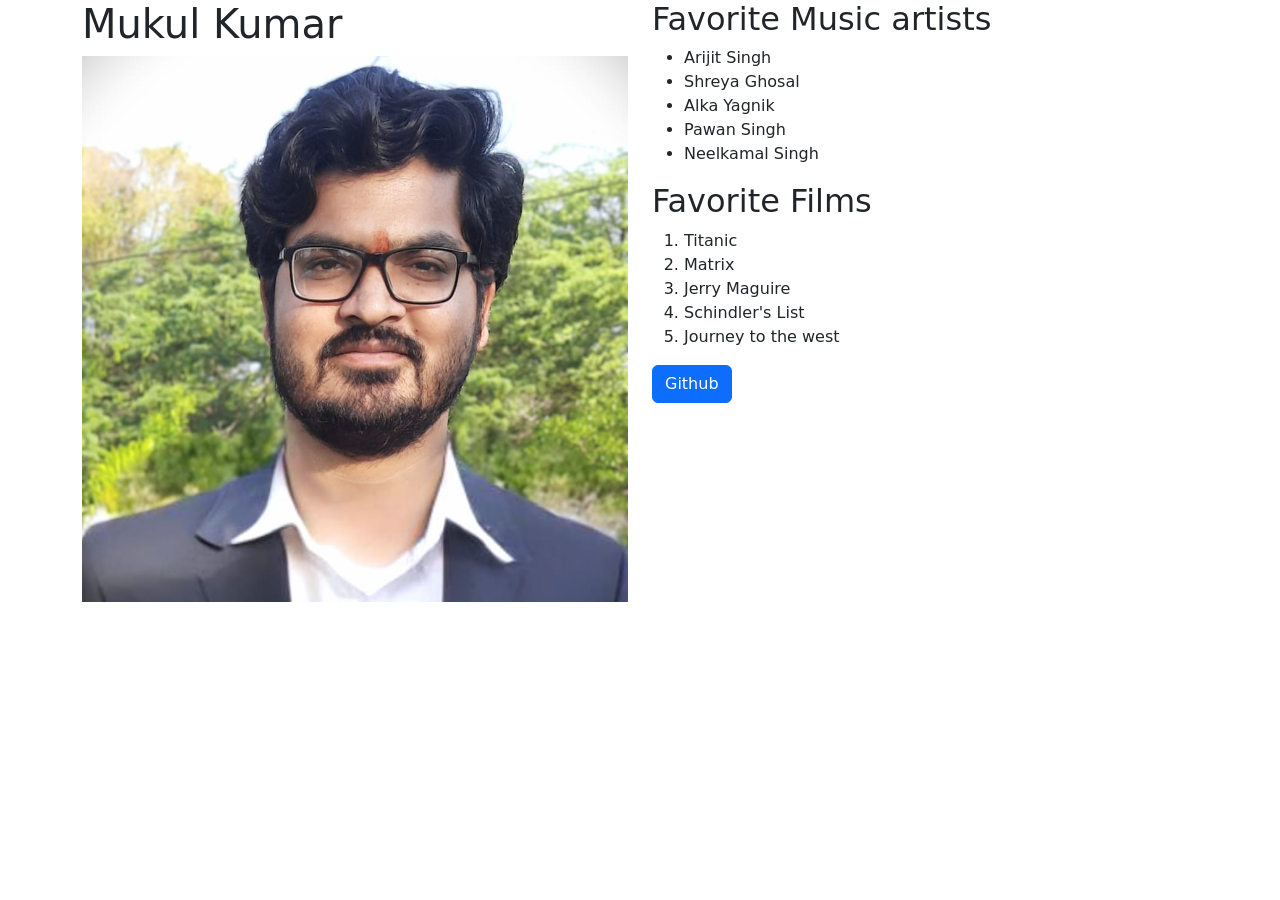
==== index.html @ 0fbe4e76 "Add files via upload The first webpage of my portfolio website." ====
<!DOCTYPE html>
<html>
    <head>
<title>My Portfolio</title>
  <link href="https://cdn.jsdelivr.net/npm/bootstrap@5.3.3/dist/css/bootstrap.min.css" rel="stylesheet">
    </head>
    <body>
        <div class="container">
            <div class="row">
                <div id="bio" class="col-12 col-lg-6">
                    <h1>Mukul Kumar</h1>
                    <img src="Mukul.jpeg" class="img-fluid" alt="My Photo">

                </div>
                <div id="more" class="col-12 col-lg-6">
                <h2>Favorite Music artists</h2>
                <ul>
                    <li>Arijit Singh</li>
                    <li>Shreya Ghosal</li>
                    <li>Alka Yagnik</li>
                    <li>Pawan Singh</li>
                    <li>Neelkamal Singh</li>
                </ul>

                <h2>Favorite Films</h2>
                <ol>
                    <li>Titanic</li>
                    <li>Matrix</li>
                    <li>Jerry Maguire</li>
                    <li>Schindler's List</li>
                    <li>Journey to the west</li>
                </ol>

                <a href="https://github.com/mukulDevelops" class="btn btn-primary">Github</a>
                </div>
            </div>


        </div>
      

<script src="https://cdn.jsdelivr.net/npm/bootstrap@5.3.3/dist/js/bootstrap.bundle.min.js"></script>    </body>
</html>
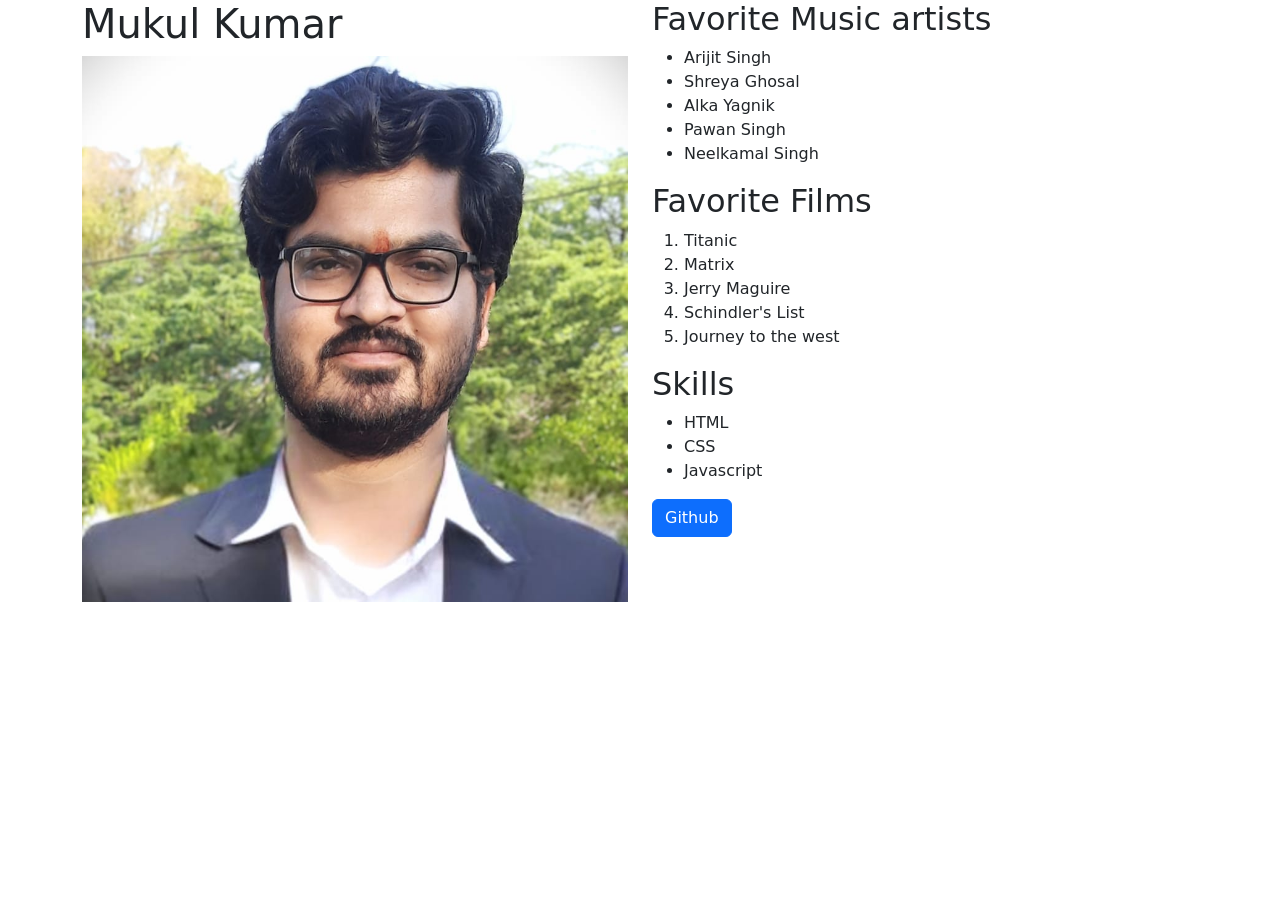
==== commit 9623b3b2: "updated portfolio" ====
--- a/index.html
+++ b/index.html
@@ -1,43 +1,50 @@
-<!DOCTYPE html>
-<html>
-    <head>
-<title>My Portfolio</title>
-  <link href="https://cdn.jsdelivr.net/npm/bootstrap@5.3.3/dist/css/bootstrap.min.css" rel="stylesheet">
-    </head>
-    <body>
-        <div class="container">
-            <div class="row">
-                <div id="bio" class="col-12 col-lg-6">
-                    <h1>Mukul Kumar</h1>
-                    <img src="Mukul.jpeg" class="img-fluid" alt="My Photo">
-
-                </div>
-                <div id="more" class="col-12 col-lg-6">
-                <h2>Favorite Music artists</h2>
-                <ul>
-                    <li>Arijit Singh</li>
-                    <li>Shreya Ghosal</li>
-                    <li>Alka Yagnik</li>
-                    <li>Pawan Singh</li>
-                    <li>Neelkamal Singh</li>
-                </ul>
-
-                <h2>Favorite Films</h2>
-                <ol>
-                    <li>Titanic</li>
-                    <li>Matrix</li>
-                    <li>Jerry Maguire</li>
-                    <li>Schindler's List</li>
-                    <li>Journey to the west</li>
-                </ol>
-
-                <a href="https://github.com/mukulDevelops" class="btn btn-primary">Github</a>
-                </div>
-            </div>
-
-
-        </div>
-      
-
-<script src="https://cdn.jsdelivr.net/npm/bootstrap@5.3.3/dist/js/bootstrap.bundle.min.js"></script>    </body>
+<!DOCTYPE html>
+<html>
+    <head>
+<title>My Portfolio</title>
+  <link href="https://cdn.jsdelivr.net/npm/bootstrap@5.3.3/dist/css/bootstrap.min.css" rel="stylesheet">
+    </head>
+    <body>
+        <div class="container">
+            <div class="row">
+                <div id="bio" class="col-12 col-lg-6">
+                    <h1>Mukul Kumar</h1>
+                    <img src="Mukul.jpeg" class="img-fluid" alt="My Photo">
+
+                </div>
+                <div id="more" class="col-12 col-lg-6">
+                <h2>Favorite Music artists</h2>
+                <ul>
+                    <li>Arijit Singh</li>
+                    <li>Shreya Ghosal</li>
+                    <li>Alka Yagnik</li>
+                    <li>Pawan Singh</li>
+                    <li>Neelkamal Singh</li>
+                </ul>
+
+                <h2>Favorite Films</h2>
+                <ol>
+                    <li>Titanic</li>
+                    <li>Matrix</li>
+                    <li>Jerry Maguire</li>
+                    <li>Schindler's List</li>
+                    <li>Journey to the west</li>
+                </ol>
+
+                <h2>Skills</h2>
+                <ul>
+                    <li>HTML</li>
+                    <li>CSS</li>
+                    <li>Javascript</li>
+                </ul>
+
+                <a href="https://github.com/mukulDevelops" class="btn btn-primary">Github</a>
+                </div>
+            </div>
+
+
+        </div>
+      
+
+<script src="https://cdn.jsdelivr.net/npm/bootstrap@5.3.3/dist/js/bootstrap.bundle.min.js"></script>    </body>
 </html>
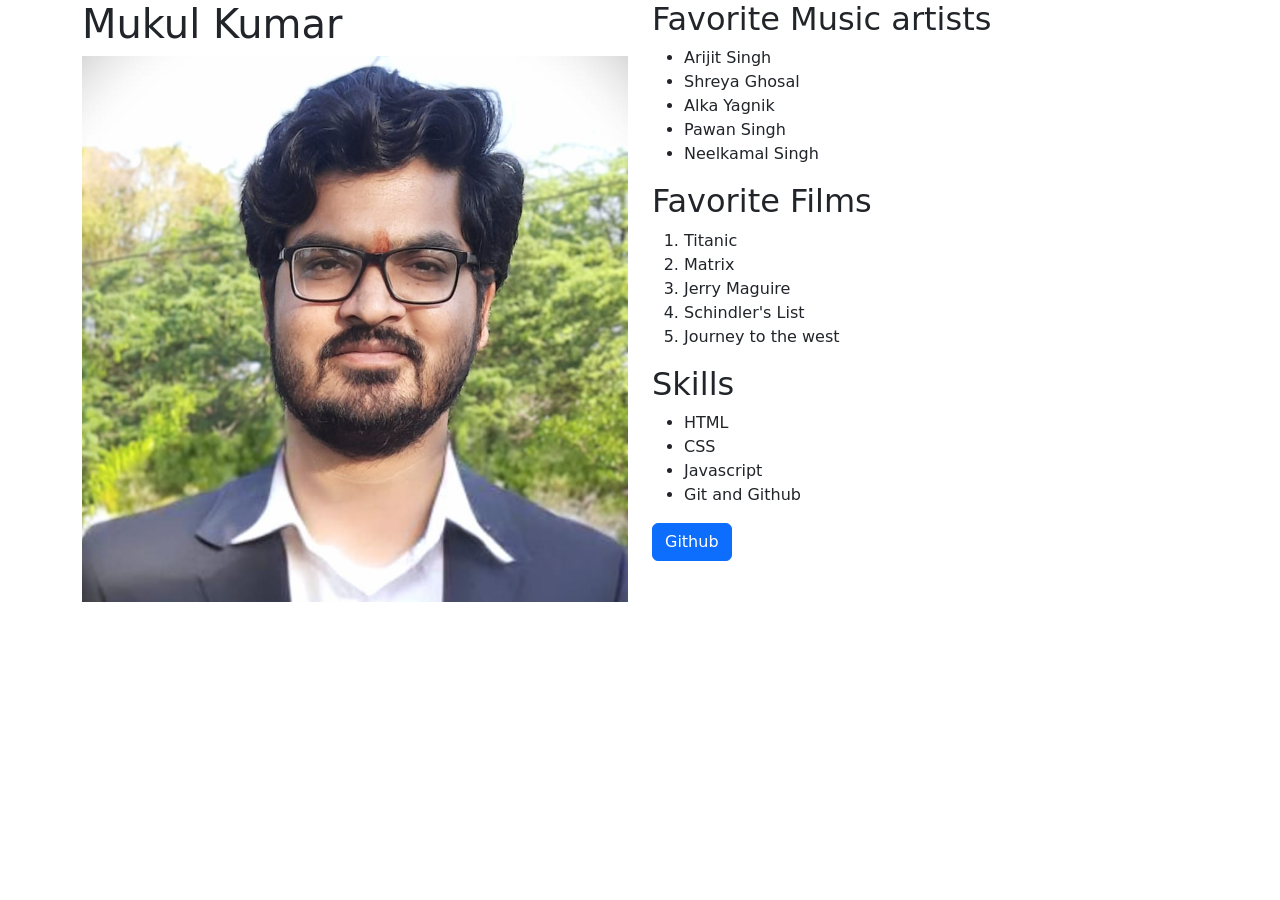
==== commit 59ce0cd6: "update  to portfolio" ====
--- a/index.html
+++ b/index.html
@@ -36,6 +36,7 @@
                     <li>HTML</li>
                     <li>CSS</li>
                     <li>Javascript</li>
+                    <li>Git and Github</li>
                 </ul>
 
                 <a href="https://github.com/mukulDevelops" class="btn btn-primary">Github</a>
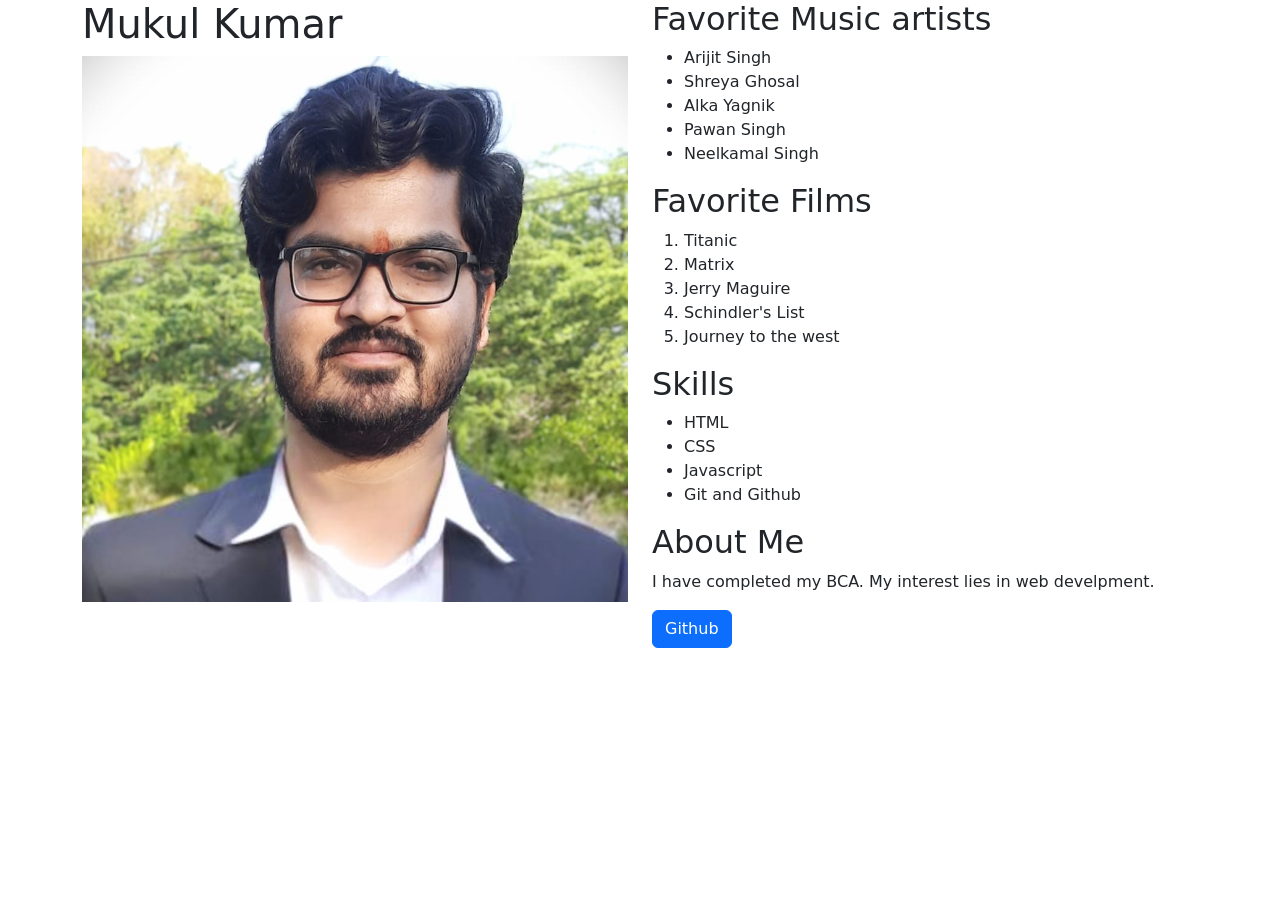
==== commit 1518b56d: "adding about me section." ====
--- a/index.html
+++ b/index.html
@@ -39,6 +39,9 @@
                     <li>Git and Github</li>
                 </ul>
 
+                <h2>About Me</h2>
+                <p>I have completed my BCA. My interest lies in web develpment.</p>
+
                 <a href="https://github.com/mukulDevelops" class="btn btn-primary">Github</a>
                 </div>
             </div>
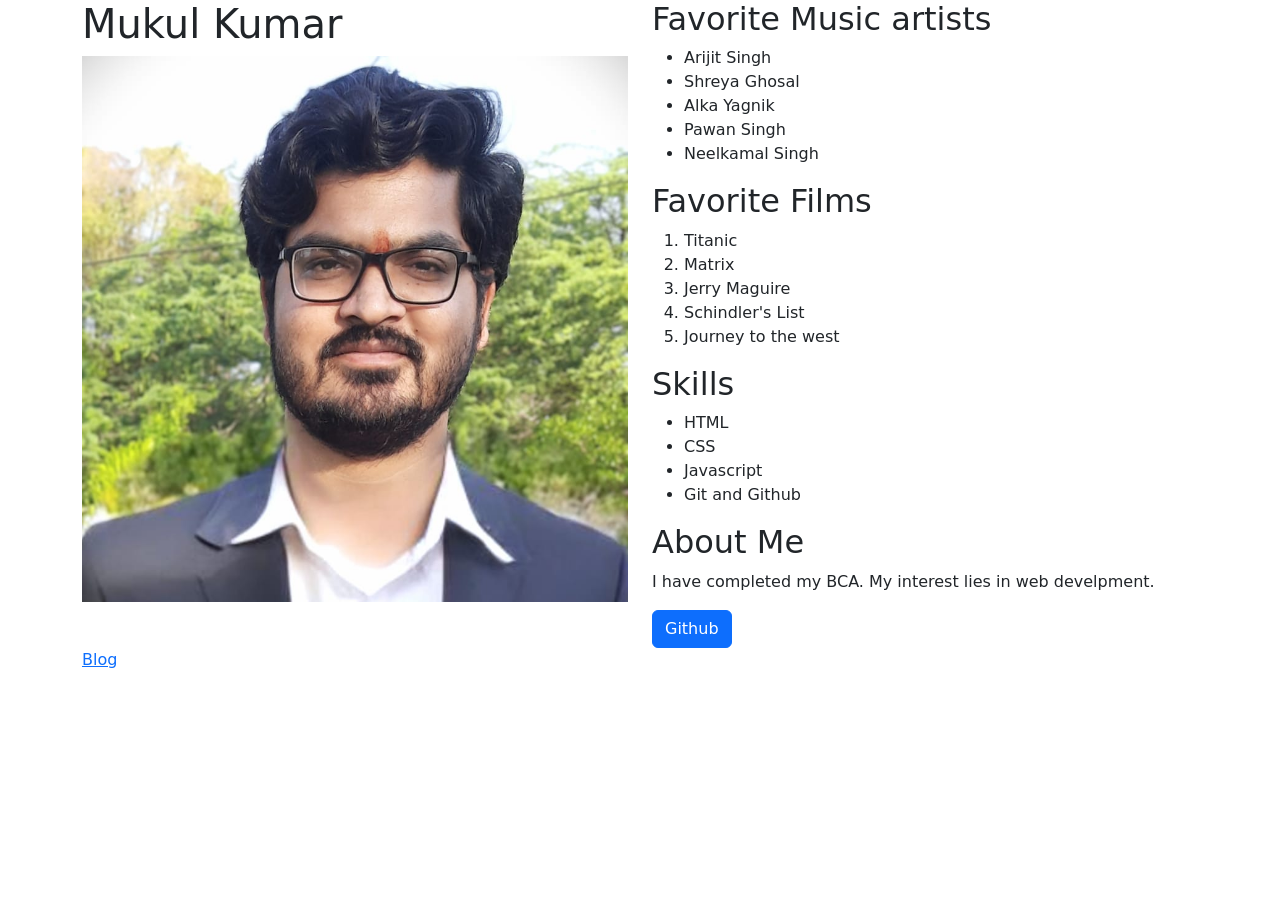
==== commit d75e517c: "adding blog webpage" ====
--- a/index.html
+++ b/index.html
@@ -46,6 +46,8 @@
                 </div>
             </div>
 
+            <a href="blog.html">Blog</a>
+
 
         </div>
       
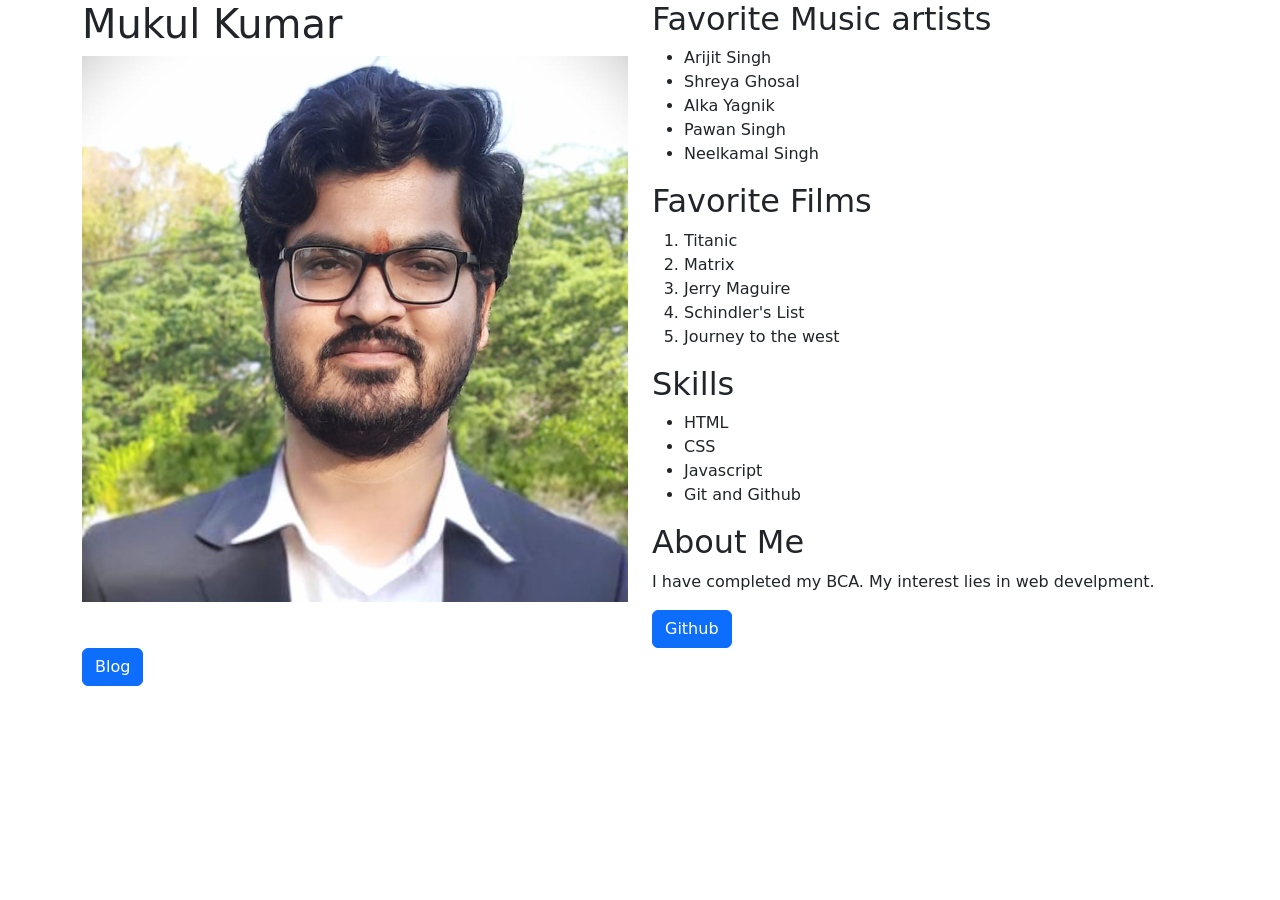
==== commit 987af05e: "adding button to blog" ====
--- a/index.html
+++ b/index.html
@@ -46,7 +46,7 @@
                 </div>
             </div>
 
-            <a href="blog.html">Blog</a>
+            <a href="blog.html" class="btn btn-primary">Blog</a>
 
 
         </div>
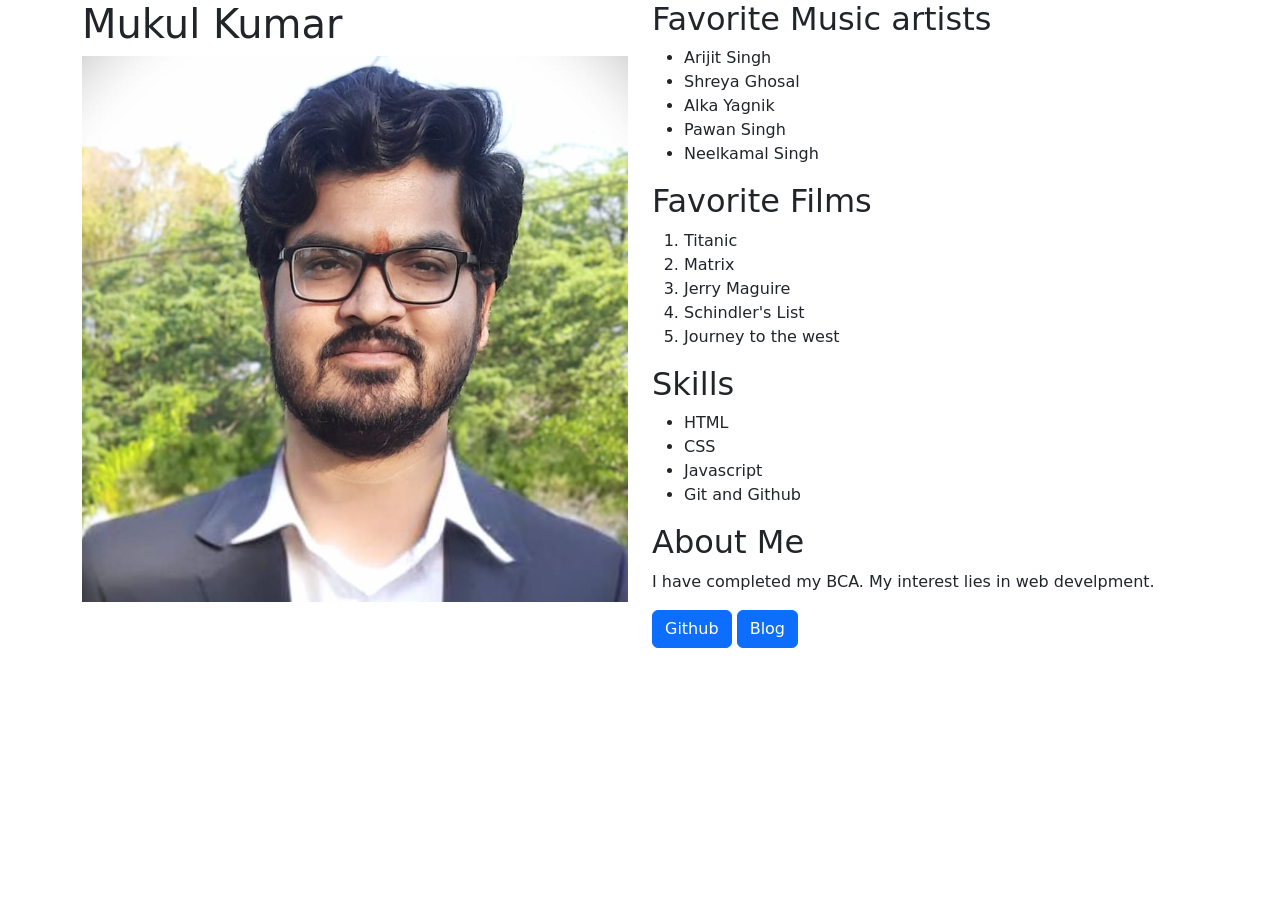
==== commit 1ef0e4f3: "repositioning blog button." ====
--- a/index.html
+++ b/index.html
@@ -43,10 +43,11 @@
                 <p>I have completed my BCA. My interest lies in web develpment.</p>
 
                 <a href="https://github.com/mukulDevelops" class="btn btn-primary">Github</a>
+                <a href="blog.html" class="btn btn-primary">Blog</a>
                 </div>
             </div>
 
-            <a href="blog.html" class="btn btn-primary">Blog</a>
+ 
 
 
         </div>
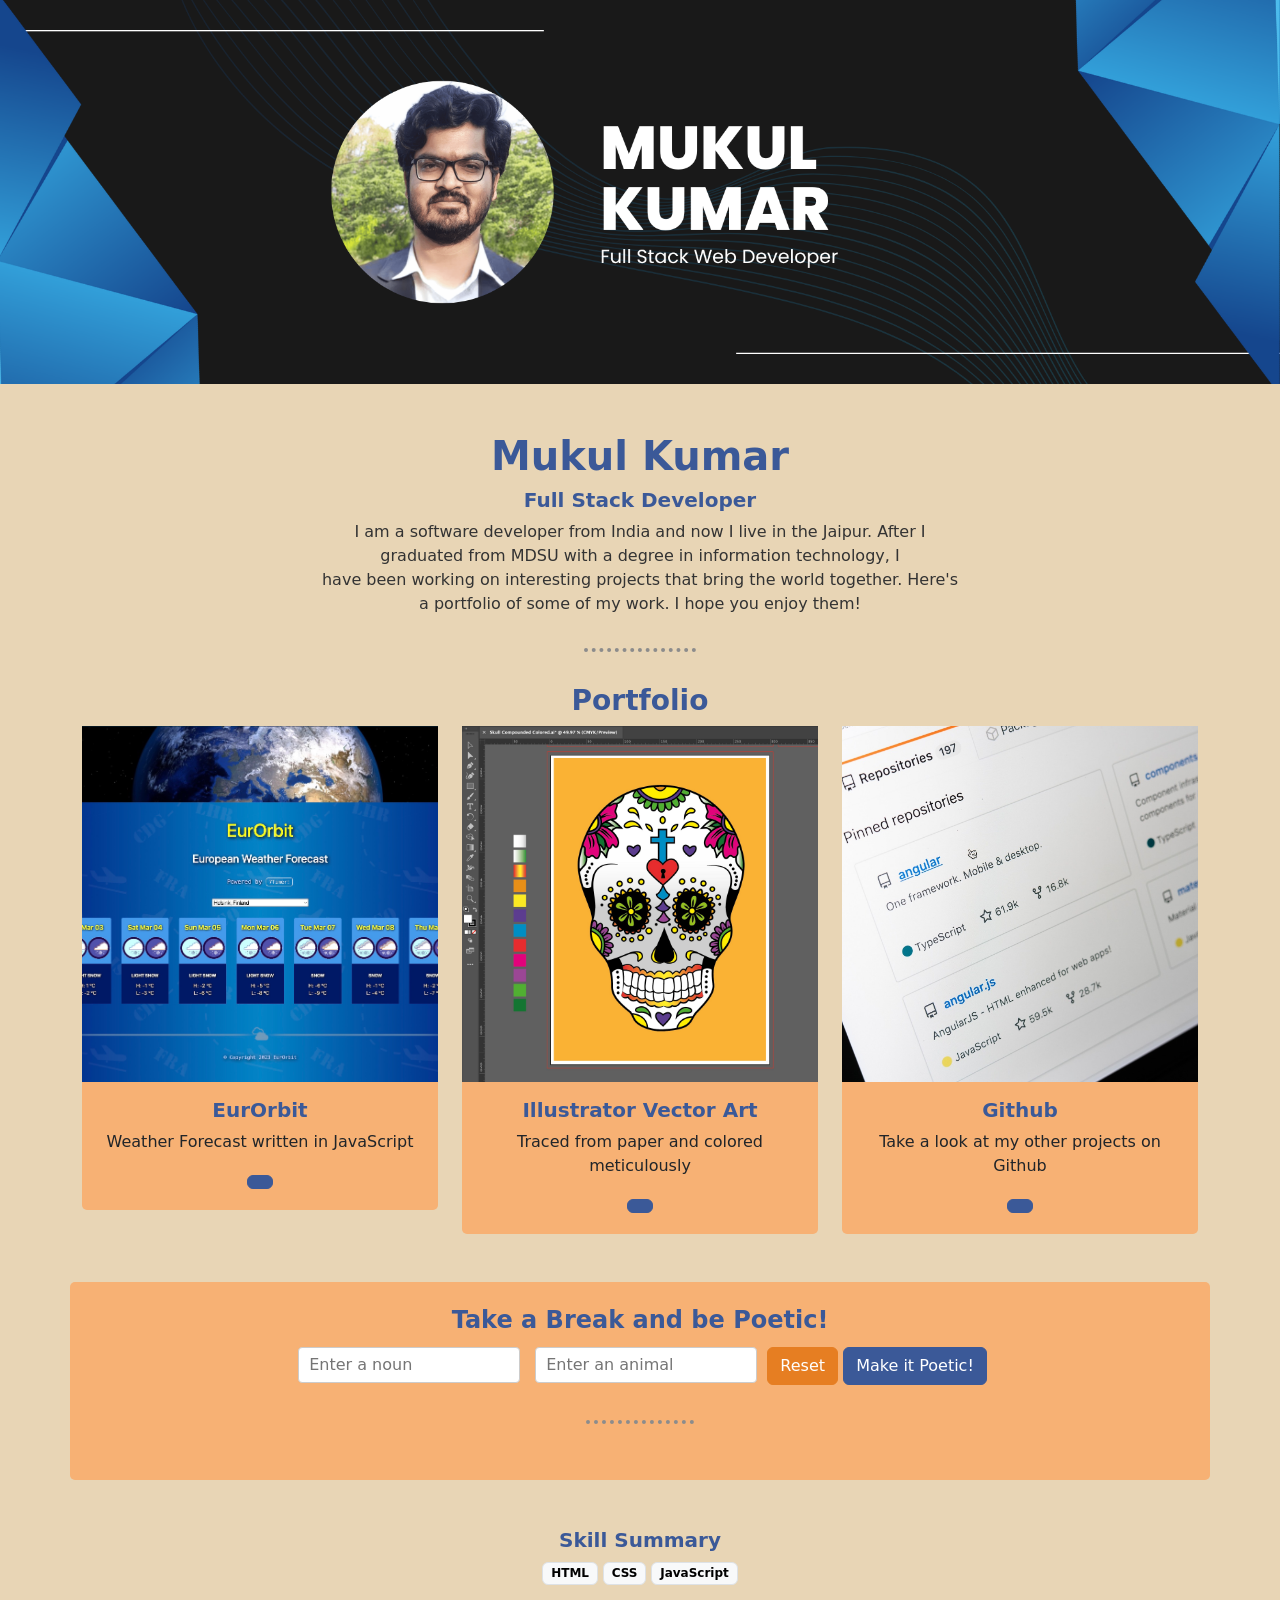
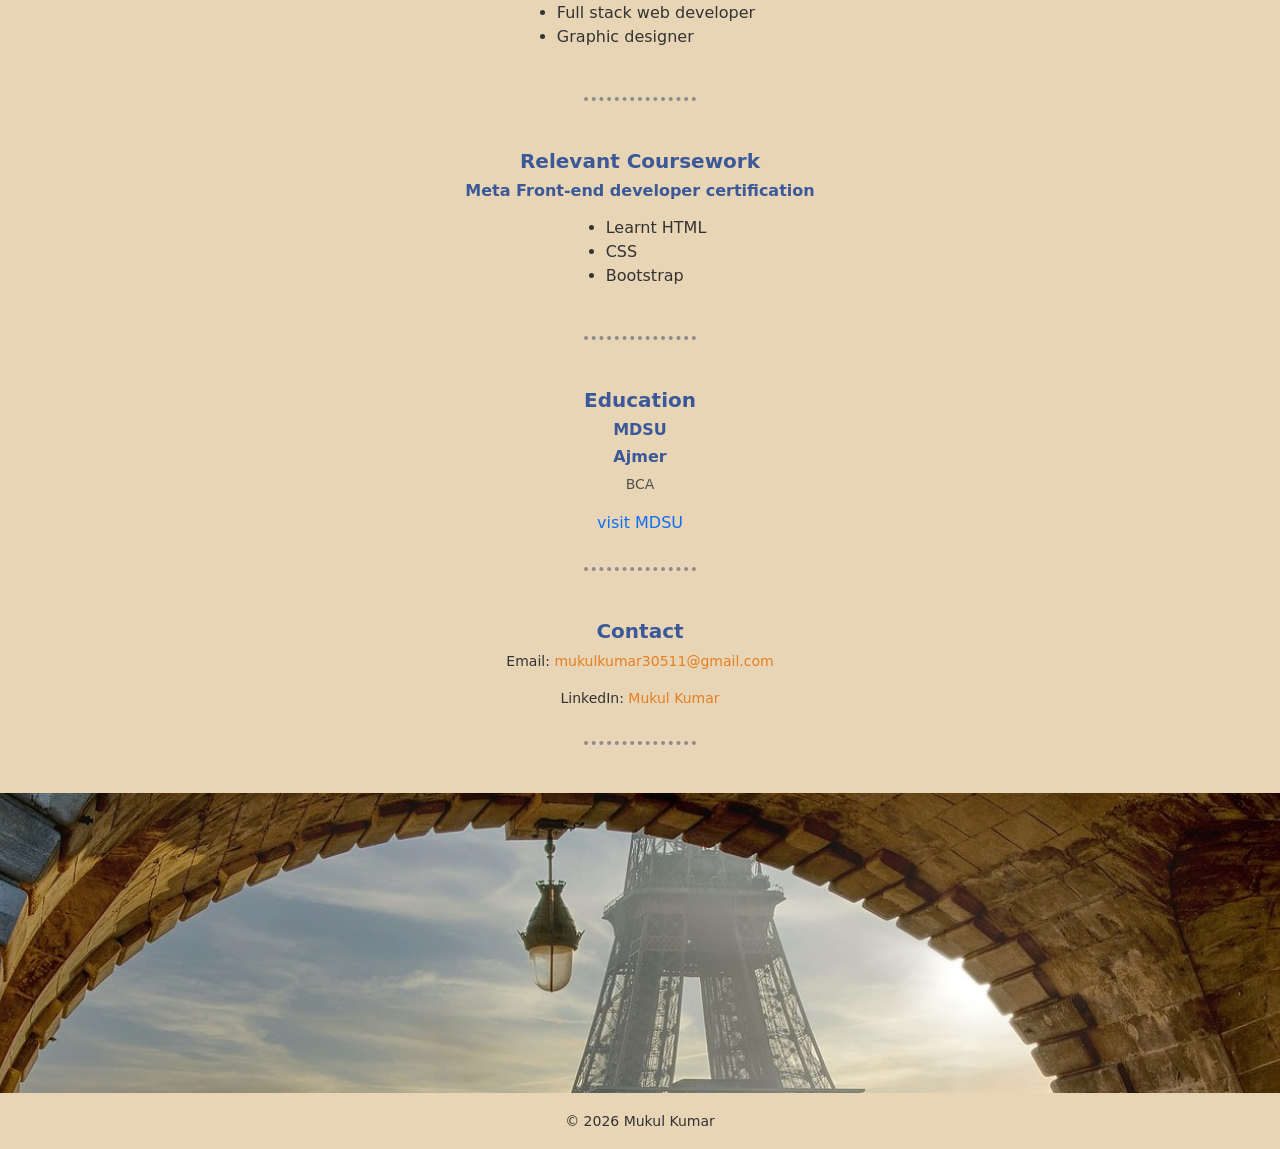
==== commit 3c24b0e5: "updated" ====
--- a/index.html
+++ b/index.html
@@ -1,4 +1,4 @@
-<!DOCTYPE html>
+<!-- <!DOCTYPE html>
 <html>
     <head>
 <title>My Portfolio</title>
@@ -54,4 +54,158 @@
       
 
 <script src="https://cdn.jsdelivr.net/npm/bootstrap@5.3.3/dist/js/bootstrap.bundle.min.js"></script>    </body>
+</html> -->
+
+<!-- <h1 class="text-centre">Bootstrap Connected</h1> -->
+
+
+<!DOCTYPE html>
+<html lang="en">
+<head>
+      <link href="https://cdn.jsdelivr.net/npm/bootstrap@5.3.3/dist/css/bootstrap.min.css" rel="stylesheet">
+        <link rel="stylesheet" href="style.css">
+    <meta charset="UTF-8">
+    <meta name="viewport" content="width=device-width, initial-scale=1.0">
+    <title>My Portfolio</title>
+</head>
+<body>
+    <header>
+        <img class="img-fluid w-100" src="images/banner.png" alt="web developer photo">
+    </header>
+
+    <section class=" container text-center mt-5">
+        <h1>Mukul Kumar</h1>
+        <h5>Full Stack Developer</h5>
+        <p>I am a software developer from India and now I live in the Jaipur. After I <br>
+             graduated from MDSU with a degree in information technology, I <br>
+             have been working on interesting projects that bring the world together. Here's <br>
+             a portfolio of some of my work. I hope you enjoy them!</p>
+        <hr>
+    </section>
+
+
+        <section>
+            <h3 class = "text-center">Portfolio</h3>
+            <div class="container">
+                <div class = "row">
+                    <div class="col-md-4">
+                        <div class="card">
+                            <img src="images/eurorbit.jpg" alt="weather forcast app">
+                            <div class = "card-body text-center">
+                                <h5>EurOrbit</h5>
+                                <p>Weather Forecast written in JavaScript</p>
+                                <a href="" class="btn btn-primary"></a>
+                            </div>
+                        </div>
+                    </div>
+                    <div class="col-md-4">
+                        <div class="card">
+                            <img src="images/illustrator.jpg" alt="illustrator">
+                            <div class = "card-body text-center">
+                                <h5>Illustrator Vector Art</h5>
+                                <p>Traced from paper and colored meticulously</p>
+                                <a href="" class="btn btn-primary"></a>
+                            </div>
+                        </div>
+                    </div>
+                    <div class="col-md-4">
+                        <div class="card">
+                            <img src="images/github.jpg" alt="github">
+                            <div class = "card-body text-center">
+                                <h5>Github</h5>
+                                <p>Take a look at my other projects on Github</p>
+                                <a href="" class="btn btn-primary"></a>
+                            </div>
+                        </div>
+                    </div>
+                </div>
+
+
+            </div>
+        </section>
+
+        <section class="container text-center mt-5 py-4 poem-section">
+            <h4>Take a Break and be Poetic!</h4>
+            <input type="text" id = "nounInput" placeholder="Enter a noun">
+            <input type="text" id="animalInput" placeholder="Enter an animal">
+            <button id="resetBtn" class="btn btn-warning">Reset</button>
+            <button id="poeticBtn" class="btn btn-primary">Make it Poetic!</button>
+
+            <p id="poemOutput" class="mt-4 fs-5 text-primary"></p>
+
+            <hr>
+        </section>
+
+        <section class="container text-center mt-5">
+            <h5>Skill Summary</h5>
+            <div class="mb-3">
+                <span class="badge text-bg-light border">HTML</span>
+                <span class="badge text-bg-light border">CSS</span>
+                <span class="badge text-bg-light border">JavaScript</span>
+
+            </div>
+            <div>
+                <div class="d-inline-block text-start">
+                    <ul>
+                        <li>Full stack web developer</li>
+                        <li>Graphic designer</li>
+                    </ul>
+                </div>
+                
+            </div>
+            <hr>
+
+        </section>
+
+        <section class="container text-center mt-5">
+            <h5>Relevant Coursework</h5>
+            <h6>Meta Front-end developer certification</h6>
+            <p class="text-muted small"></p>
+            <div class="d-inline-block text-start">
+                <ul>
+                    <li>Learnt HTML</li>
+                    <li>CSS</li>
+                    <li>Bootstrap</li>
+                </ul>
+                
+            </div>
+
+            <hr>
+        </section>
+
+        <section class="container text-center mt-5">
+            <h5>Education</h5>
+            <h6>MDSU</h6>
+            <h6>Ajmer</h6>
+            <p class = "text-muted small">BCA</p>
+            <a href="https://mdsuajmer.ac.in/" class="text-decoration-none">visit MDSU</a>
+
+
+            <hr>
+
+        </section>
+
+        <section class="container text-center mt-5 mb-5">
+            <h5>Contact</h5>
+            <p class="small">Email: <a href="mailto:mukulkumar30511@gmail.com" class="text-warning text-decoration-none"> mukulkumar30511@gmail.com</a>
+
+            </p>
+            <p class="small"> LinkedIn: <a href="https://www.linkedin.com/in/mukul93466/" class="text-warning text-decoration-none">Mukul Kumar</a></p>
+
+
+            <hr>
+        </section>
+
+
+        <footer>
+            <img class="img-gluid w-100" src="images/footer_banner.jpg" alt="footer image">
+            <div class="text-center py-3"><small>&copy; 2026 Mukul Kumar </small></div>
+        </footer>
+     
+    <script src="https://cdn.jsdelivr.net/npm/bootstrap@5.3.3/dist/js/bootstrap.bundle.min.js"></script>    
+
+        <script src="script.js"></script>
+
+</body>
+
 </html>
--- a/style.css
+++ b/style.css
@@ -0,0 +1,83 @@
+body {
+    background-color: #e8d5b5; /* A warm, sandy beige matching your sample */
+    color: #333333; /* Dark grey text for readability */
+}
+
+hr {
+    border: none;
+    border-top: 4px dotted #8c8c8c; /* Creates the dotted effect */
+    width: 10%; /* Makes the line short and centered */
+    margin: 2rem auto; /* Centers the line and adds breathing room above and below */
+    opacity: 1; /* Bootstrap fades hr tags by default, this makes it fully visible */
+}
+
+h1, h3, h4, h5, h6 {
+    color: #3b5998; /* The distinct dark blue from the sample */
+    font-weight: 600; /* Makes the text just a little bolder */
+}
+
+.card {
+    border: none; /* Removes the default Bootstrap border */
+    background-color: transparent; /* Makes the top part behind the image blend in */
+}
+
+.card-body {
+    background-color: #f7b174; /* The peachy-orange color from the sample */
+    border-radius: 0 0 5px 5px; /* Keeps the bottom corners slightly rounded */
+}
+
+input[type="text"] {
+    margin: 5px;
+    padding: 5px 10px;
+    border: 1px solid #ccc;
+    border-radius: 4px;
+}
+
+.poem-section {
+    background-color: #f7b174; /* Matching the peachy-orange card color */
+    border-radius: 5px; /* Subtle rounding on the corners */
+    padding: 30px; /* Gives plenty of breathing room inside the box */
+}
+
+/* Styling for your primary/action buttons */
+.btn-primary {
+    background-color: #3b5998 !important; /* Forces our signature dark blue */
+    border-color: #3b5998 !important;
+    color: #ffffff;
+}
+
+/* Hover effect for the primary button to make it feel responsive */
+.btn-primary:hover {
+    background-color: #2a3f6d !important;
+    border-color: #2a3f6d !important;
+}
+
+/* Styling for your reset/warning button */
+.btn-warning {
+    background-color: #e67e22 !important; /* A deeper, richer orange/amber */
+    border-color: #e67e22 !important;
+    color: #ffffff !important; /* Changes text to white for better contrast */
+}
+
+.btn-warning:hover {
+    background-color: #d35400 !important;
+    border-color: #d35400 !important;
+}
+
+
+/* 1. Header and Footer Banner Formatting */
+header img, footer img {
+    height: 300px; /* Locks the height so it doesn't get massively tall on wide screens */
+    object-fit: cover; /* Acts like a picture frame, cropping the image beautifully without stretching it */
+    object-position: center; /* Ensures the most important part of the image stays in the middle */
+}
+
+/* 2. Customizing the Contact Links */
+.text-warning {
+    color: #e67e22 !important; /* Matches your reset button's warm orange */
+    transition: color 0.3s ease; /* Adds a smooth fade effect */
+}
+
+.text-warning:hover {
+    color: #d35400 !important; /* Darkens slightly when the user hovers over the link */
+}
